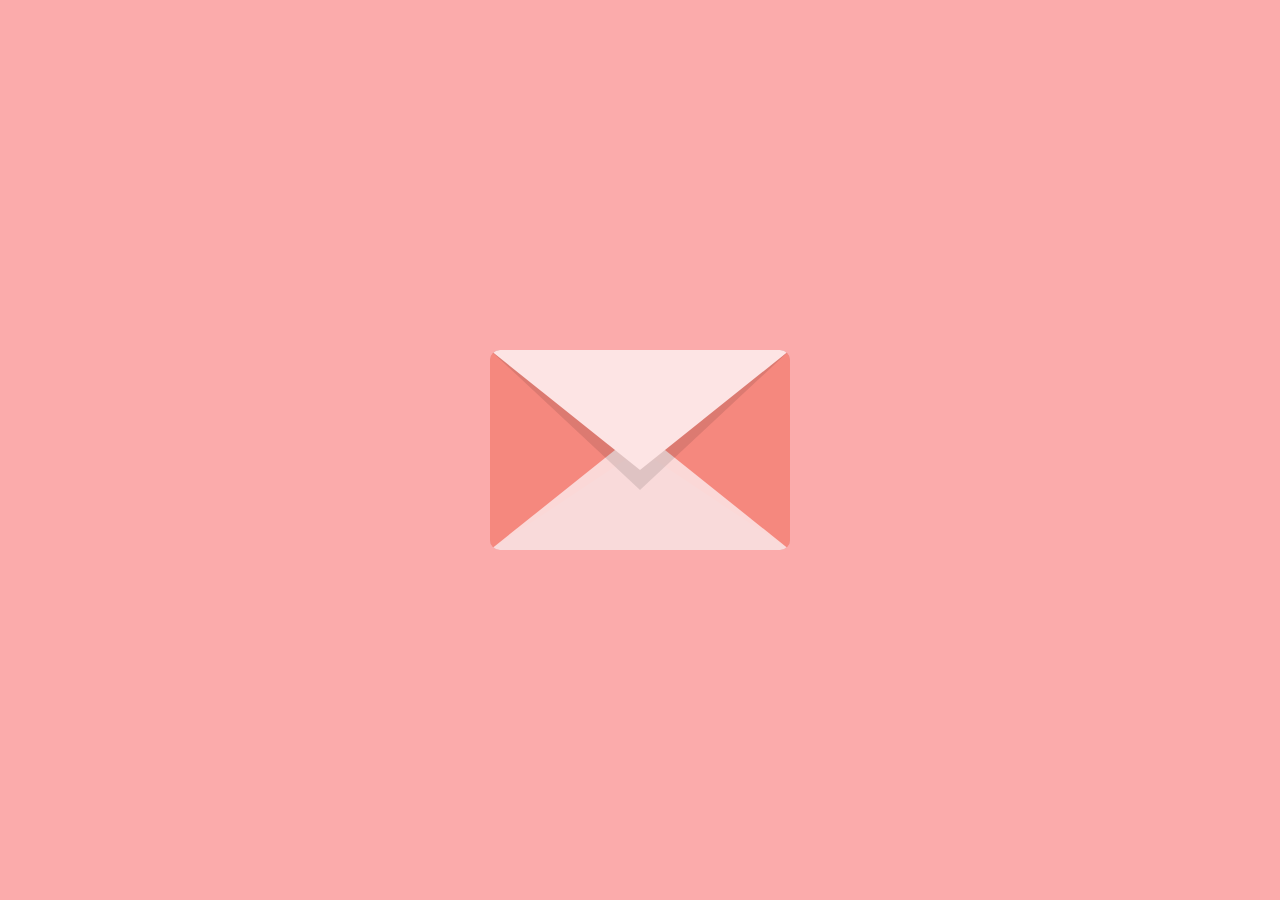
==== index.html @ 4033e21e "Add files via upload" ====
<!DOCTYPE html>
<html lang="en">
    <head>
        <meta charset="UTF-8" />
        <meta name="viewport" content="width=device-width, initial-scale=1.0" />
        <title>Love Letter</title>

        <!-- FONT AWESOME -->
        <link
            rel="stylesheet"
            href="https://cdnjs.cloudflare.com/ajax/libs/font-awesome/6.7.1/css/all.min.css"
            integrity="sha512-5Hs3dF2AEPkpNAR7UiOHba+lRSJNeM2ECkwxUIxC1Q/FLycGTbNapWXB4tP889k5T5Ju8fs4b1P5z/iB4nMfSQ=="
            crossorigin="anonymous"
            referrerpolicy="no-referrer"
        />

        <style>
            * {
                margin: 0;
                padding: 0;
                box-sizing: border-box;
            }

            body {
                height: 100vh;
                display: flex;
                justify-content: center;
                align-items: center;
                background-color: #fbabab;
                overflow: hidden;
            }

            /* ENVELOPE */
        
            .envelope-container {
                transition: all 500ms ease;
            }

            .envelope {
                position: relative;
                width: 300px;
                height: 200px;
                background-color: rgba(10, 10, 10, 0.1);
                border-radius: 10px;
                z-index: 1;
                animation: shake 1s ease-in-out infinite;
            }

            .envelope .top-flap {
                position: absolute;
                top: 0;
                width: 0;
                height: 0;
                border-left: 150px solid transparent;
                border-right: 150px solid transparent;
                border-top: 120px solid #fde4e4;
                z-index: 10;
                border-radius: 10px;
                transition: all 500ms ease;
            }
            
            .envelope .top-flap-shadow {
                position: absolute;
                top: 0;
                width: 0;
                height: 0;
                border-left: 150px solid transparent;
                border-right: 150px solid transparent;
                border-top: 140px solid rgba(0, 0, 0, 0.1);
                z-index: 5;
                border-radius: 10px;
            }

            .envelope .left-flap {
                position: absolute;
                left: 0;
                top: 0;
                width: 0;
                height: 0;
                border-top: 100px solid transparent;
                border-bottom: 100px solid transparent;
                border-left: 150px solid #f5887e;
                z-index: 5;
                border-radius: 10px;
            }

            .envelope .right-flap {
                position: absolute;
                right: 0;
                top: 0;
                width: 0;
                height: 0;
                border-top: 100px solid transparent;
                border-bottom: 100px solid transparent;
                border-right: 150px solid #f5887e;
                z-index: 5;
                border-radius: 10px;
            }

            .envelope .bottom-flap {
                position: absolute;
                bottom: 0;
                width: 0;
                height: 0;
                border-left: 150px solid transparent;
                border-right: 150px solid transparent;
                border-bottom: 120px solid #fce3e3df;
                z-index: 5;
                border-radius: 10px;
            }

            .envelope .heart-btn {
                background-color: transparent;
                border: none;
                position: absolute;
                top: 100px;
                left: 50%;
                transform: translate(-50%, -20px);
                z-index: 10;
            }

            .envelope .heart {
                color: #b52b2b;
                font-size: 55px;
                transition: all 300ms ease;
            }

            .envelope .heart:hover {
                color: #fa3b3b;
                cursor: pointer;
            }

            /* LETTER */

            .envelope .letter {
                position: absolute;
                top: 0;
                left: 50%;
                height: 150px;
                width: 90%;
                background-color: #fff;
                border: solid 1px #ffde21;
                border-radius: 5px;
                z-index: 2;
                opacity: 0;
                transform: translateX(-50%);
                transition: all 500ms ease;
            }

            .envelope .letter:hover {
                cursor: pointer;
                top: -30px;
                transform: translateX(-50%);
            }

            /* ENDING ANIMATION CSS */

            .flip {
                transform: translateY(-120px) rotateX(180deg);
            }

            .float {
                transform: translateY(-30px) translateX(-50%);
            }

            /* CUSTOM ANIMATION */

            @keyframes shake {
                0% {
                    rotate: -2deg;
                }

                50% {
                    rotate: 2deg;
                }

                100% {
                    rotate: -2deg;
                }
            }

            @keyframes floatUp {
                0% {
                    transform: translateY(0px) translateX(-50%);
                }

                100% {
                    transform: translateY(-30px) translateX(-50%);
                }
            }

        </style>
    </head>
    <body>
        <div id="envelope" class="envelope">
            <div id="topFlap" class="top-flap"></div>
            <div id="leftFlap" class="left-flap"></div>
            <div id="rightFlap" class="right-flap"></div>
            <div id="bottomFlap" class="bottom-flap"></div>

            <div id="topFlapShadow" class="top-flap-shadow"></div>

            <button id="heartBtn" class="heart-btn">
                <i class="fa fa-heart heart"></i>
            </button>

            <button id="letter" class="letter">
                <p>Hi lolove ko</p>
            </button>
        </div>

        <!-- JS -->

        <script>
            const envelope = document.getElementById("envelope")
            
            const topFlap = document.getElementById("topFlap");
            const topFlapShadow = document.getElementById("topFlapShadow");
            const leftFlap = document.getElementById("leftFlap");
            const rightFlap = document.getElementById("rightFlap");
            const bottomFlap = document.getElementById("bottomFlap");

            const heartBtn = document.getElementById("heartBtn");
            const letter = document.getElementById("letter")

            heartBtn.addEventListener("click", () => {
                heartBtn.style.opacity = 0;
                heartBtn.style.visibility = "hidden";

                topFlapShadow.style.display = "none";
                
                topFlap.style.transform = "translateY(-120px) rotateX(180deg)"
                topFlap.style.zIndex = 1;

                envelope.style.animation = "none";

                letter.style.opacity = 1

                setTimeout(() => {
                    letter.style.transform = "translateY(-30px) translateX(-50%)";
                }, 500)
            });

            letter.addEventListener("click", () => {
                letter.disabled = true;
                letter.style.transform = "translateY(-200px) translateX(-50%)"
                
                setTimeout(() => {
                    topFlap.style.opacity = 0;
                    leftFlap.style.opacity = 0;
                    bottomFlap.style.opacity = 0;
                    rightFlap.style.opacity = 0;

                    letter.style.transform = "scale(12)"
                }, 1000)

                setTimeout(() => {
                    letter.style.backgroundColor = "#000"
                }, 1500)

                setTimeout(() => {
                    window.location.href = "letter.html"
                }, 2000)
            })
        </script>
    </body>
</html>
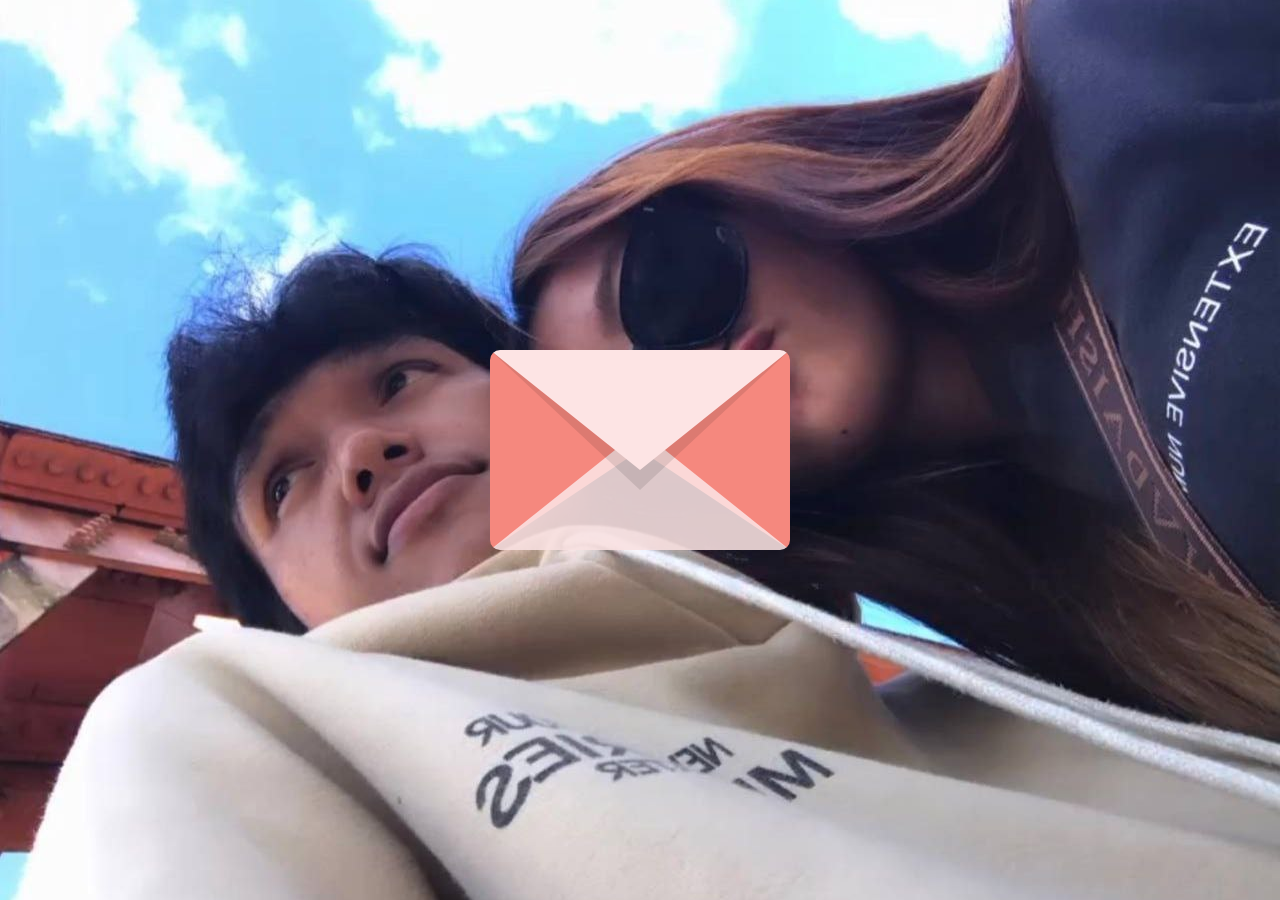
==== commit 6b3e0321: "Add files via upload" ====
--- a/index.html
+++ b/index.html
@@ -26,8 +26,12 @@
                 display: flex;
                 justify-content: center;
                 align-items: center;
-                background-color: #fbabab;
-                overflow: hidden;
+                background-image: url("./img/iloveyou.jpg");
+
+                background-repeat: none;
+                background-size: cover;
+                background-attachment: fixed;
+                background-position: center;
             }
 
             /* ENVELOPE */
